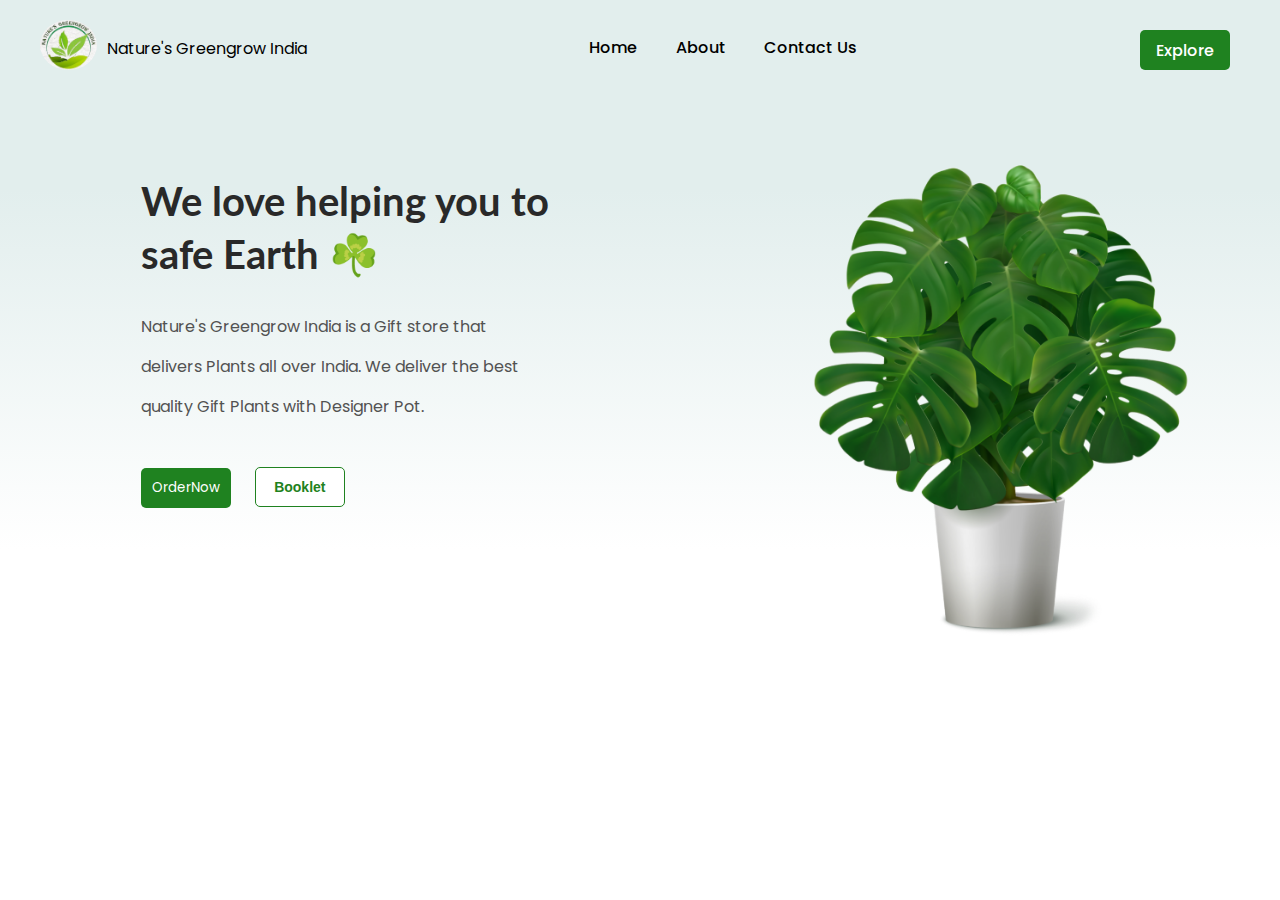
==== index.html @ ac8dd512 "asa" ====
<!DOCTYPE html>
<html lang="en">
  <head>
    <meta charset="UTF-8" />
    <meta http-equiv="X-UA-Compatible" content="IE=edge" />
    <meta name="viewport" content="width=device-width, initial-scale=1.0" />
    <link rel="stylesheet" href="style.css" />
    <script
      src="https://kit.fontawesome.com/5d60a83993.js"
      crossorigin="anonymous"
    ></script>
    <title>Website</title>
  </head>
  <body>
    <div id="container">
      <section id="home-page">
        <section id="navbar">
          <div id="icon">
            <div id="naturelogo">
              <a href="index.html">
                <img id="logo" src="./imgs/logo.png" alt="logo" />
              </a>
              <a href="index.html"> <p>Nature's Greengrow India</p></a>
            </div>
          </div>
          <div id="line">
            <div><a href="" id="home">Home</a></div>
            <div><a href="about.html" id="about">About</a></div>
            <div><a href="contact.html" id="contact">Contact Us</a></div>
          </div>
          <div id="explore">Explore</div>
        </section>
        <section id="main-content">
          <div id="heading-for-phone"><h1>We love helping you to safe Earth</h1></div>
          <div id="main-left">
            <h1>We love helping you to safe Earth <span id="leave">☘️</span> </h1>
            <p>
              Nature's Greengrow India is a Gift store that <br />
              delivers Plants all over India. We deliver the best <br />
              quality Gift Plants with Designer Pot.
            </p>
            <div>
              <a href="https://www.amazon.in/s?k=NATURE%27S+GREENGROW+INDIA&qid=1654805889&ref=sr_pg_1" target="/a"> <button id="color-button">OrderNow</button></a>
             
              <a href="./greengrow.pdf" id="trans-button" download="computer">
                <button>Booklet</button>
              </a>
            </div>
          </div>
          <div id="main-right">
            <img src="./imgs/plant.png" alt="" />
          </div>
        </section>
      </section>
      <section id="below-main">
        <h1 id="heading2">Steps to Start Your Plants Off Right</h1>
        <p>Follow instruction for more</p>
        <div id="pots">
          <div id="box1">
            <img id="pot1" src="./imgs/1pot.png" alt="" />
            <h1>Air Purifying Plants</h1>
            <p>
              Some Plants are better at removing <br />
              certain chemical than others
            </p>
          </div>
          <div id="box1">
            <img id="pot4" src="./imgs/4pot.png" alt="" />
            <h1>Ceramic Pots</h1>
            <p>
              Ceramic is completely non-reactive, <br />
              and contains no chemical additives.
            </p>
          </div>
          <div id="box1">
            <img id="pot2" src="./imgs/2pot.png" alt="" />
            <h1>Gifting Plants</h1>
            <p>
              When you gift someone a plant, you <br />
              are giving them the gift of good health
            </p>
          </div>
          <div id="box1">
            <img id="pot3" src="./imgs/3pot.png" alt="" />
            <h1>Indoor Plants</h1>
            <p>
              Match plants with light conditions. <br />
              Choose the right container.
            </p>
          </div>
          <div id="box1">
            <img id="pot5" src="./imgs/5pot.png" alt="" />
            <h1>Plastic Pots</h1>
            <p>Plastic pots are lightweight, strong and flexible.</p>
          </div>
        </div>
      </section>
      <section id="triple-section">
        <div id="para1">
          <div>
            <img src="./imgs/b1.png" alt="" />
          </div>
          <div>
            <h3>Make your garden good nutrition</h3>
            <p>
              <i class="fa-solid fa-wand-magic-sparkles"></i> Fleshy and moist,
              mineral-rich banana <br />
              &nbsp; &nbsp; &nbsp; &nbsp; &nbsp; skins easily diffuse potent
              nutrients
            </p>
            <p>
              <i class="fa-solid fa-wand-magic-sparkles"></i> Eggshells are
              chock full of nitrogen, <br />&nbsp; &nbsp; &nbsp; &nbsp; &nbsp;
              calcium, and phosphoric acid
            </p>
            <p>
              <i class="fa-solid fa-wand-magic-sparkles"></i> Wood ashes are
              typically used to raise <br />
              &nbsp; &nbsp; &nbsp; &nbsp; &nbsp; soil pH and can either be
              scattered or <br />&nbsp; &nbsp; &nbsp; &nbsp; &nbsp; composed
            </p>
          </div>
        </div>
      </section>
      <section id="triple-section">
        <div id="para1" class="twotwo">
          <div>
            <h3>Come with us grow up your plants</h3>
            <p>
              <i class="fa-solid fa-wand-magic-sparkles"></i> Caring for plants can be very rewarding, <br />
              &nbsp; &nbsp; &nbsp; &nbsp; &nbsp; even if they include ferns and don't produce <br>  &nbsp; &nbsp; &nbsp; &nbsp; &nbsp;fragrant flowers.
              
            </p>
            <p>
              <i class="fa-solid fa-wand-magic-sparkles"></i> Don't judge each day by the harvest you reap <br>  &nbsp; &nbsp; &nbsp; &nbsp; &nbsp; but by the seeds that you plant.             
            </p>
            <p>
              <i class="fa-solid fa-wand-magic-sparkles"></i> Wood ashes are
              typically used to raise <br />
              &nbsp; &nbsp; &nbsp; &nbsp; &nbsp; soil pH and can either be
              scattered or <br />&nbsp; &nbsp; &nbsp; &nbsp; &nbsp; composed
            </p>
          </div>
          <div>
            <img src="./imgs/b2.png" alt="" />
          </div>
        </div>
      </section>
      <section id="triple-section">
        <div id="para1" class="twotwo">
          <div>
            <img src="./imgs/b3.png" alt="" />
          </div>
          <div>
            <h3>Make your garden good nutrition</h3>
            <p>
              <i class="fa-solid fa-wand-magic-sparkles"></i> There can be no other occupation <br>  &nbsp; &nbsp; &nbsp; &nbsp; &nbsp; like gardening in which if you were <br>  &nbsp; &nbsp; &nbsp; &nbsp; &nbsp;&nbsp;to creep up behind someone at their<br>  &nbsp; &nbsp; &nbsp; &nbsp; &nbsp; work, you would find them smiling.  <br />
             
            </p>
            <p>
              <i class="fa-solid fa-wand-magic-sparkles"></i> Plants give us oxygen for the lungs <br />&nbsp; &nbsp; &nbsp; &nbsp; &nbsp; and for the soul.
             
            </p>
            <p>
              <i class="fa-solid fa-wand-magic-sparkles"></i> Plants are solar powered air purifiers  <br />&nbsp; &nbsp; &nbsp; &nbsp; &nbsp;  whose filter never needs replacing. <br />
             
            </p>
          </div>
        </div>
      </section>
      <section id="footer-pop">
        <img src="./imgs/f1.png"  id="f1" alt="">
        <h2>NATURE'S <span style=" color: rgb(21, 182, 0);
          ;">GREEN</span>GROW  INDIA</h2>
        <section id="footer">
          <div class="footer-box">
            <div id="company-name">
              <img id="logo" src="./imgs/logo.png" alt="logo" />
              <h3 id="company-name">Nature's Greengrow India</h3>
            </div>
            <p>Copyright @2022 Nature's Greengrow India</p>
            <p>All rights reserved</p>
          </div>
          <div class="footer-box">
            <h3>Location</h3>
            <p>C-2/310 Street No. 8</p>
            <p>Aya Nagar</p>
            <p>New Delhi, 110047</p>
            <p>India</p>
          </div>
          <div class="footer-box">
            <h3>Helpfull</h3>
            <p><a href="about.html">About</a></p>
            <p><a href="contact.html">Contact Us</a></p>
            <p><a href="">Explore</a></p>
            <p><a href="./greengrow.pdf"> Booklet</a></p>
          </div>
          <div class="footer-box">
            <h3>Contact Us</h3>
            <p><i class="fa-solid fa-phone"></i> 9873370270, 9205318689</p>
            <a
              href="https://www.instagram.com/naturesgreengrowindia/"
              target="n"
              style="text-decoration: none"
            >
              <i class="fa-brands fa-instagram"></i>
            </a>
            <a
              href="https://www.facebook.com/naturesgreengrowindia.plants"
              target="n"
            >
              <i class="fa-brands fa-facebook-f"></i
            ></a>
            <a
              href="https://www.linkedin.com/in/nature-s-greengrow-india-534127218/"
              target="n"
              ><i class="fa-brands fa-linkedin-in"> </i>
            </a>
          </div>
        </section>
      </section>
    </div>
  </body>
</html>
---- style.css ----
@import url("https://fonts.googleapis.com/css2?family=Poppins&display=swap");
@import url("https://fonts.googleapis.com/css2?family=Lato&family=Poppins:wght@700&display=swap");
* {
  margin: 0;
  padding: 0;
  box-sizing: border-box;
  font-family: "Poppins", sans-serif;
}
#heading-for-phone{
  display: none;
}
#naturelogo {
  display: flex;
  justify-content: center;
  align-items: center;
}
#naturelogo a {
  text-decoration: none;
  color: #000000;
}
#naturelogo a:hover {
  color: #1f8220;
}
#container {
  height: 100vh;
  scroll-snap-type: y mandatory;
  overflow-y: scroll;
  height: 100vh;
}
section {
  scroll-snap-align: start;
}
#navbar {
  display: flex;
  flex-direction: row;
  justify-content: space-between;
}
#home-page {
  height: 100vh;
  background: linear-gradient(to bottom, #e2eeed 21%, #ffffff 61%);
}
#f-half {
  height: 50vh;
  background-repeat: no-repeat;
}
#s-half {
  height: 50vh;
}
#icon {
  display: flex;
  align-items: center;
  justify-content: center;
}
#logo {
  height: 50px;
  border-radius: 50%;
}
#line {
  margin-top: -12px;
  display: flex;
  justify-items: center;
  align-items: center;
  flex-direction: row;
  justify-content: space-between;
}
#navbar {
  padding-top: 20px;
}
#home {
  color: black;
  text-decoration: none;
  font-weight: 500;
}
#about {
  font-weight: 500;
  padding-left: 3vw;
  padding-right: 3vw;
  color: black;
  text-decoration: none;
}
#about:hover {
  color: rgb(21, 182, 0);
}
#contact {
  font-weight: 500;
  color: black;
  text-decoration: none;
}
#contact:hover {
  color: rgb(21, 182, 0);
}
#home:hover {
  color: rgb(21, 182, 0);
}
#explore {
  margin-top: 10px;
  display: flex;
  align-items: center;
  justify-content: center;
  height: 40px;
  width: 90px;
  color: white;
  border-radius: 5px;
  background-color: #1f8220;
  font-weight: 500;
  margin-right: 50px;
}
#explore:hover {
  cursor: pointer;
  background-color: rgb(21, 182, 0);
}
#naturelogo {
  margin-left: 40px;
  margin-bottom: 10px;
}
#main-content {
  justify-content: space-around;
  display: flex;
  height: 90vh;
  flex-wrap: wrap;
}
#main-left {
  width: 38vw;
  font-family: "Lato", sans-serif;
  margin-left: 4vw;
  margin-top: 10vh;
}
#main-left h1 {
  color: rgb(41, 41, 41);
  font-family: "Lato", sans-serif;
  font-size: 33px;
  font-weight: bold;
  font-size: 40px;
}
#main-left p {
  line-height: 40px;
  margin-top: 22px;
  color: rgb(82, 82, 82);
}

#main-right img {
  margin-top: 8vh;
  height: 480px;
}

#color-button {
  margin-top: 40px;
  height: 40px;
  width: 90px;
  border-radius: 5px;
  background-color: #1f8220;
  color: white;
  border: none;
}
#color-button:hover {
  box-shadow: 2px 4px 10px #2c2c2c6f;
  cursor: pointer;
}
#trans-button button {
  margin-top: 40px;
  font-weight: bold;
  height: 40px;
  text-align: center;
  text-decoration: none;
  width: 90px;
  font-family: sans-serif !important;
  font-size: 14px;
  border-radius: 5px;
  margin-left: 20px;
  background-color: white;
  border: 1px solid #1f8220;
  color: #1f8220;
}
#trans-button button:hover {
  box-shadow: 5px 5px 9px #7c7c7c6f;
  cursor: pointer;
}
#heading2 {
  padding-top: 50px;
}

/* below main */

#below-main {
  min-height: 100vh;
  background: linear-gradient(to bottom, #e2eeed 21%, #ffffff 61%);
}
#below-main h1 {
  text-align: center;
  font-size: 28px;
  font-family: "Lato", sans-serif;
  color: #000000;
}
#below-main p {
  margin-top: 10px;
  text-align: center;
  font-size: 19px;
  color: #525252;
  font-family: "Lato", sans-serif;
}
#pots {
  /* padding: 120px; */
  padding: 50px;
  margin-top: 40px;
  display: flex;
  flex-direction: row;
  justify-content: space-around;
  flex-wrap: wrap;
}
#box1 {
  margin: 9px;
  border-radius: 5px;
  border: 3px solid rgb(105, 105, 105);
  height: 250px;
  width: 200px;
}
#box1:hover {
  box-shadow: 2px 4px 10px #2c2c2c6f;
  cursor: pointer;
}
#box1 h1 {
  font-size: 15px;
}
#box1 p {
  font-size: 10px;
}
#box1 img {
  margin-top: 12px;
  height: 160px;
}
#pot1 {
  margin-left: 4em;
}
#pot2 {
  margin-left: 3.5em;
}
#pot3 {
  margin-left: 3em;
}
#pot4 {
  margin-left: 3.5em;
}
#pot5 {
  margin-left: 3em;
}

#footer {
  background-color: #e2eeed;
  display: flex;
  flex-wrap: wrap;
  align-items: center;
  justify-content: space-around;
}
.footer-box {
  padding: 20px;
  height: 150px;
  margin: 29px;
  padding: 6px;
  text-decoration: none;
}
.footer-box h3 {
  text-align: center;
  color: #1e1e1e;
}
.footer-box p a {
  text-decoration: none;
  color: #7d7d7d;
}
.footer-box a i {
  padding-left: 40px;
  padding-top: 7px;
  color: #7d7d7d;
  font-size: 22px;
}
.footer-box a i:hover {
  color: rgb(21, 182, 0);
}
.footer-box p {
  text-align: center;
  color: #7d7d7d;
}

.footer-box p a:hover {
  color: rgb(21, 182, 0);
  cursor: pointer;
}
#company-name {
  display: flex;
  justify-content: center;
  align-items: center;
}
#logo {
  margin-right: 10px;
}
#triple-section img {
  height: 450px;
}
#triple-section i {
  color: rgb(21, 182, 0);
  margin-right: 10px;
  margin-left: 12px;
}
#triple-section h3 {
  margin-bottom: 19px;
  font-size: 34px;
  margin-top: 59px;
}
#triple-section p {
  color: #7d7d7d;
  font-size: 18px;
}
.center h3 {
  font-size: 28px;
  font-family: lato;
}
#para1 {
  height: 100vh;
  display: flex;
  flex-direction: row;
  align-items: center;
  justify-content: space-evenly;
  flex-wrap: wrap;
}
#footer-pop {
  position: relative;
  height: 100vh;
}
#footer-pop h2 {
  margin-top: 10px;
  position: absolute;
  left: 13vw;
  font-size: 5vw;
  top: 8vw;
  color: rgb(181, 181, 181);
  z-index: -22;
}
#f1 {
  height: 18em;
  margin-left: 43vw;
  margin-top: 14vw;
  margin-bottom: -0.8vw;
}

@media (max-width: 799px){
  #pots {
    padding: 5px;
    margin-top: 15px;
  }
  #para1 h3 {
    margin-top: 10px;
    font-size: 20px;
    /* margin-bottom: 5px; */
  }
  #para1 p {
    font-size: 15px;
    /* margin-top: 10px; */
  }
  #para1 img {
    height: 59vh;
  }
  .twotwo {
    background: linear-gradient(to bottom, #e2eeed 21%, #ffffff 61%);
  }
  #f1 {
    margin-left: 35vw;
  }
  #footer-pop h2 {
    height: 30vh;
  }
  .footer-box {
    margin: 1px;
  }
}

@media (max-width: 490px) {
  body {
    position: relative;
  }
  #logo {
    /* margin-left: 12px; */
    margin-top: 14px;
    height: 50px;
    border-radius: 50%;
  }
  #explore {
    display: none;
  }
  #line {
    margin: 1px;
    padding: 1px;
    justify-content: space-around;
  }
  #icon {
    padding-left: 0px;
    width: 45px;
    margin-left: 0px;
  }
  #box1 {
    margin-top: 1px;
  }
  #pots {
    margin-top: 14px;
    padding: 15px;
  }
  #naturelogo p {
    display: none;
    visibility: hidden;
  }
  #navbar {
    padding-top: 2px;
    justify-content: space-around;
    /* display: none; */
  }
  #line a {
    font-size: 13x;
  }
  #main-left h1 {
    font-size: 12px;
  }
  #main-left p {
    font-size: 12px;
  }
  #main-content{
    justify-content: space-around;
  }
  /* fffffffffffffff */
  
  #heading-for-phone{    
    font-family: "Lato", sans-serif;
    display: inline;
    height: 13px;
    margin: 5px;
    font-size: 14px;
    margin-top: 30px;
  }
 #main-content {
  display: flex;
  height: 90vh;
  /* flex-wrap: nowrap; */
}
#main-left {  
  font-family: "Lato", sans-serif;
  margin-top: 0vh;
}
#main-left h1 { 
font-family: "Lato", sans-serif;
  font-size: 1em;
  font-weight: bold;
  display: none;
}
button{
  margin-top: 0px;
  padding-top: 0px;
}
#leave{
  display: none;
}
#main-left p {
  line-height: 20px;
  margin-top: -18vh;
  font-size: 13px;
  color: rgb(82, 82, 82);
}
#main-right {
  height: 30vh;
}
#main-left {
  height: 30vh;
}
#main-right img {
  margin-top: -12vh;
  height: 200px;
}
#color-button {
  margin-top: 30px;
  height: 40px;
  width: 90px;
}
#color-button:hover {
  box-shadow: 2px 4px 10px #2c2c2c6f;
  cursor: pointer;
}
#trans-button button {
  margin-top: 10px;
  margin-left: 0px;
}
#trans-button button:hover {
  box-shadow: 5px 5px 9px #7c7c7c6f;
  cursor: pointer;
}}
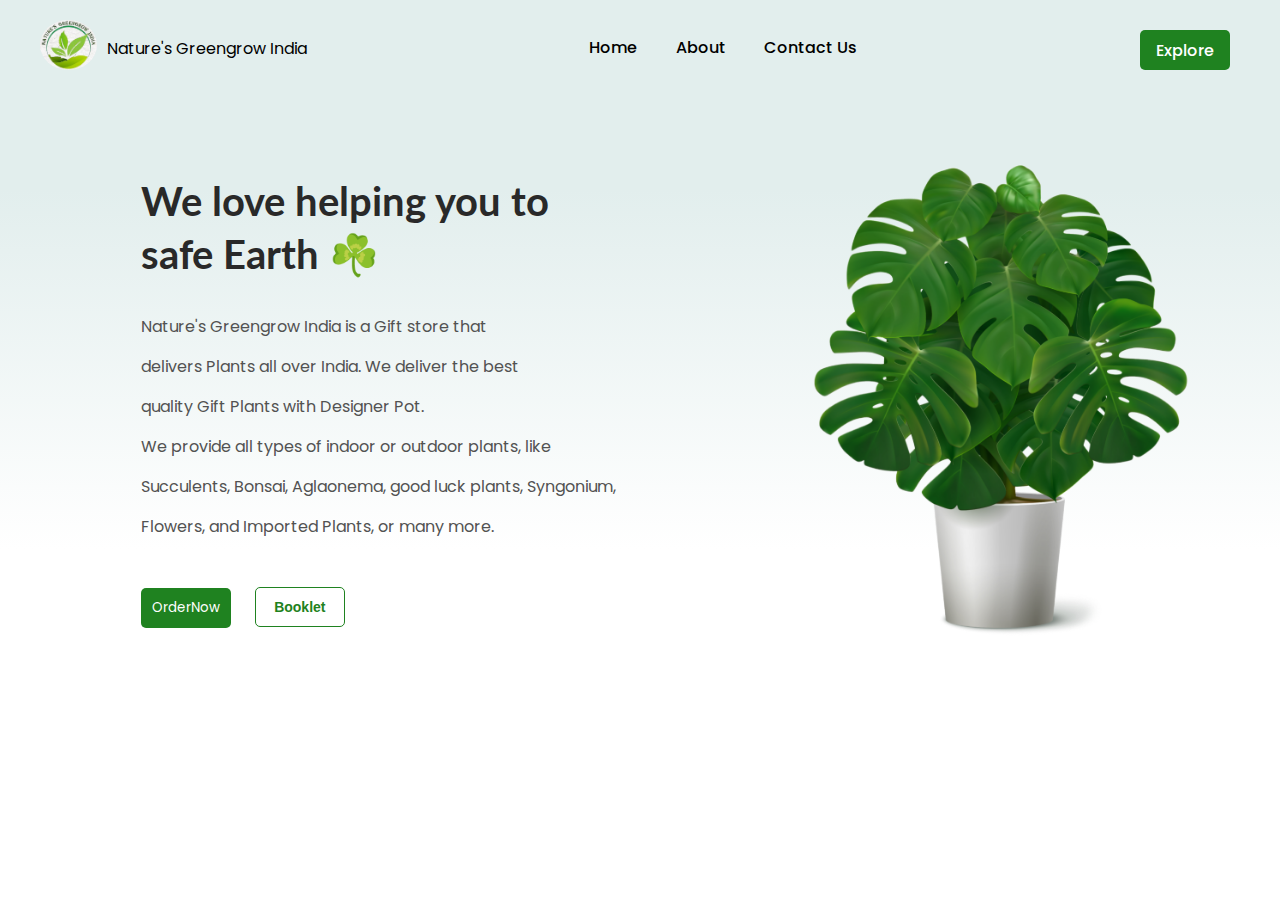
==== commit 164a206d: "fds" ====
--- a/index.html
+++ b/index.html
@@ -11,6 +11,7 @@
     ></script>
     <title>Website</title>
   </head>
+
   <body>
     <div id="container">
       <section id="home-page">
@@ -24,7 +25,7 @@
             </div>
           </div>
           <div id="line">
-            <div><a href="" id="home">Home</a></div>
+            <div><a href=""  id="home">Home</a></div>
             <div><a href="about.html" id="about">About</a></div>
             <div><a href="contact.html" id="contact">Contact Us</a></div>
           </div>
@@ -37,7 +38,10 @@
             <p>
               Nature's Greengrow India is a Gift store that <br />
               delivers Plants all over India. We deliver the best <br />
-              quality Gift Plants with Designer Pot.
+              quality Gift Plants with Designer Pot. <br>
+              <span id="hidden">We provide all types of indoor or outdoor plants, like Succulents,
+                Bonsai, Aglaonema, good luck plants, Syngonium, Flowers, and
+                Imported Plants, or many more.</span>
             </p>
             <div>
               <a href="https://www.amazon.in/s?k=NATURE%27S+GREENGROW+INDIA&qid=1654805889&ref=sr_pg_1" target="/a"> <button id="color-button">OrderNow</button></a>
@@ -58,7 +62,7 @@
         <div id="pots">
           <div id="box1">
             <img id="pot1" src="./imgs/1pot.png" alt="" />
-            <h1>Air Purifying Plants</h1>
+            <h1>Air Purifying </h1>
             <p>
               Some Plants are better at removing <br />
               certain chemical than others
@@ -97,7 +101,7 @@
       </section>
       <section id="triple-section">
         <div id="para1">
-          <div>
+          <div id="b11">
             <img src="./imgs/b1.png" alt="" />
           </div>
           <div>
@@ -190,10 +194,10 @@
           </div>
           <div class="footer-box">
             <h3>Helpfull</h3>
-            <p><a href="about.html">About</a></p>
-            <p><a href="contact.html">Contact Us</a></p>
-            <p><a href="">Explore</a></p>
-            <p><a href="./greengrow.pdf"> Booklet</a></p>
+            <p><a  href="about.html">About</a></p>
+            <p><a  href="contact.html">Contact Us</a></p>
+            <p><a  href="">Explore</a></p>
+            <p><a  href="./greengrow.pdf"> Booklet</a></p>
           </div>
           <div class="footer-box">
             <h3>Contact Us</h3>
--- a/style.css
+++ b/style.css
@@ -250,6 +250,7 @@
   flex-wrap: wrap;
   align-items: center;
   justify-content: space-around;
+  height: 43vh;
 }
 .footer-box {
   padding: 20px;
@@ -322,6 +323,7 @@
   flex-wrap: wrap;
 }
 #footer-pop {
+
   position: relative;
   height: 100vh;
 }
@@ -369,6 +371,9 @@
   }
   .footer-box {
     margin: 1px;
+  }
+  #hidden{
+    display: none;
   }
 }
 
@@ -487,4 +492,26 @@
 #trans-button button:hover {
   box-shadow: 5px 5px 9px #7c7c7c6f;
   cursor: pointer;
-}}
+}
+#naturelogo img{
+  margin-right: 12vw;
+}
+#below-main h1{
+  font-size: 1.5em;
+}
+#para1 img{
+  height: 390px;
+}
+#b11 img{
+  height: 290px;
+}
+#f1{
+  margin-left: 28vw;
+}
+#footer-pop h2{
+  margin-top: -2px;
+  font-size: 1.4em;
+  /* margin-right: 22px; */
+}
+
+}
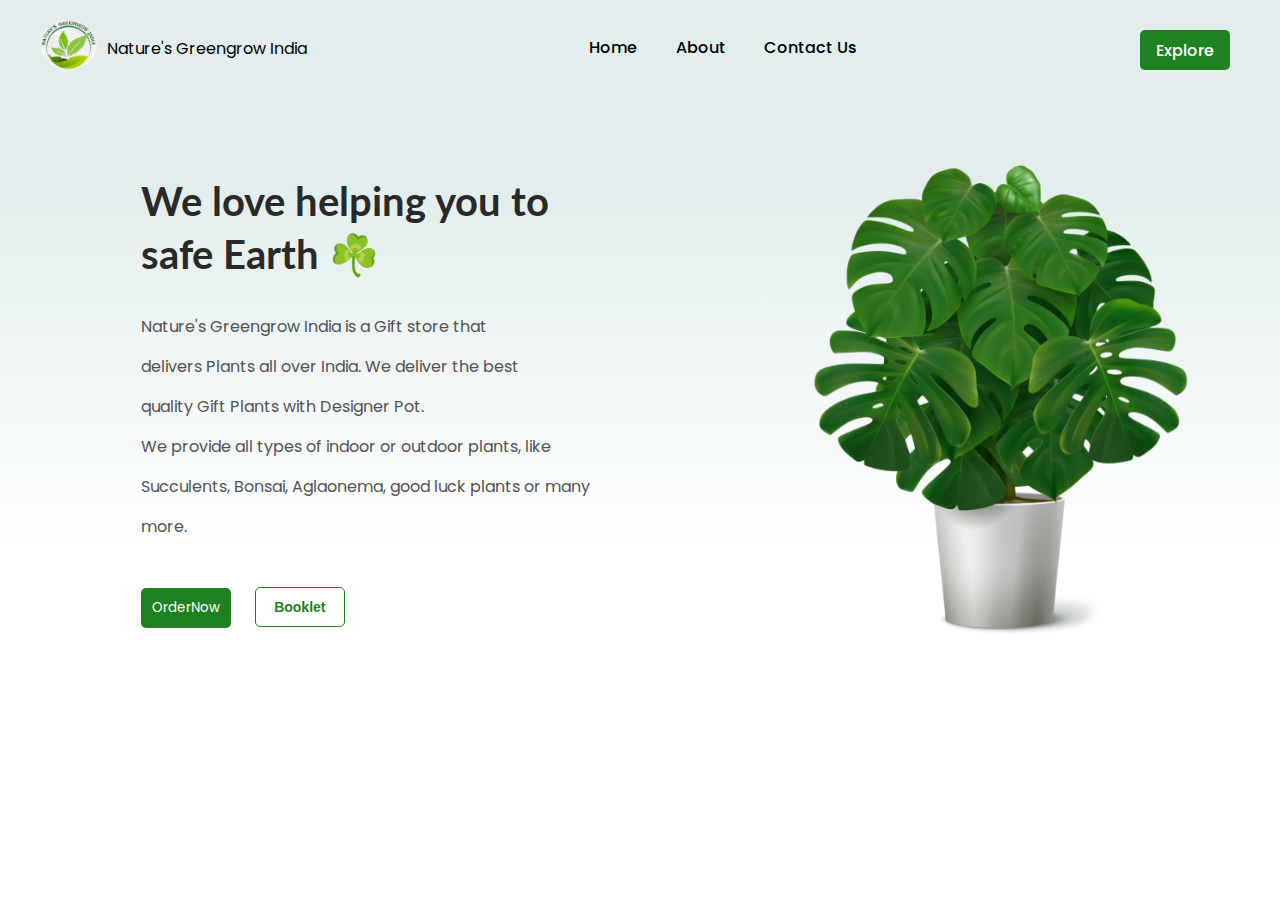
==== commit 3b7fad4a: "asa" ====
--- a/index.html
+++ b/index.html
@@ -40,8 +40,7 @@
               delivers Plants all over India. We deliver the best <br />
               quality Gift Plants with Designer Pot. <br>
               <span id="hidden">We provide all types of indoor or outdoor plants, like Succulents,
-                Bonsai, Aglaonema, good luck plants, Syngonium, Flowers, and
-                Imported Plants, or many more.</span>
+                Bonsai, Aglaonema, good luck plants or many more.</span>
             </p>
             <div>
               <a href="https://www.amazon.in/s?k=NATURE%27S+GREENGROW+INDIA&qid=1654805889&ref=sr_pg_1" target="/a"> <button id="color-button">OrderNow</button></a>
@@ -129,14 +128,14 @@
       <section id="triple-section">
         <div id="para1" class="twotwo">
           <div>
-            <h3>Come with us grow up your plants</h3>
+            <h3 style="text-align: center;">Come with us grow up your plants</h3>
             <p>
               <i class="fa-solid fa-wand-magic-sparkles"></i> Caring for plants can be very rewarding, <br />
               &nbsp; &nbsp; &nbsp; &nbsp; &nbsp; even if they include ferns and don't produce <br>  &nbsp; &nbsp; &nbsp; &nbsp; &nbsp;fragrant flowers.
               
             </p>
             <p>
-              <i class="fa-solid fa-wand-magic-sparkles"></i> Don't judge each day by the harvest you reap <br>  &nbsp; &nbsp; &nbsp; &nbsp; &nbsp; but by the seeds that you plant.             
+              <i class="fa-solid fa-wand-magic-sparkles"></i> Don't judge each day by the harvest you <br>  &nbsp; &nbsp; &nbsp; &nbsp; &nbsp; reap but by the seeds that you plant.             
             </p>
             <p>
               <i class="fa-solid fa-wand-magic-sparkles"></i> Wood ashes are
@@ -145,14 +144,14 @@
               scattered or <br />&nbsp; &nbsp; &nbsp; &nbsp; &nbsp; composed
             </p>
           </div>
-          <div>
+          <div id="chota">
             <img src="./imgs/b2.png" alt="" />
           </div>
         </div>
       </section>
       <section id="triple-section">
         <div id="para1" class="twotwo">
-          <div>
+          <div id="chota">
             <img src="./imgs/b3.png" alt="" />
           </div>
           <div>
@@ -173,8 +172,8 @@
         </div>
       </section>
       <section id="footer-pop">
-        <img src="./imgs/f1.png"  id="f1" alt="">
-        <h2>NATURE'S <span style=" color: rgb(21, 182, 0);
+        <img src="./imgs/f1.png"  id="f1" alt="tree">
+        <h2 >NATURE'S <span style="color: rgb(21, 182, 0);
           ;">GREEN</span>GROW  INDIA</h2>
         <section id="footer">
           <div class="footer-box">
--- a/style.css
+++ b/style.css
@@ -435,7 +435,7 @@
     display: inline;
     height: 13px;
     margin: 5px;
-    font-size: 14px;
+    font-size: 17px;
     margin-top: 30px;
   }
  #main-content {
@@ -503,15 +503,28 @@
   height: 390px;
 }
 #b11 img{
-  height: 290px;
+  height: 265px;
+  margin-left: 10px;
 }
 #f1{
-  margin-left: 28vw;
+  margin-left: 27vw;
 }
 #footer-pop h2{
   margin-top: -2px;
-  font-size: 1.4em;
+  margin-right: 22px;
+  font-size: 1.3em; 
+  z-index: 122;
   /* margin-right: 22px; */
 }
-
-}
+#chota img{
+  height: 270px;
+}
+#hidden{
+  display: inline;
+}
+#footer{
+/* background-color: rgb(190, 86, 86); */
+height: 500px;
+}
+
+}
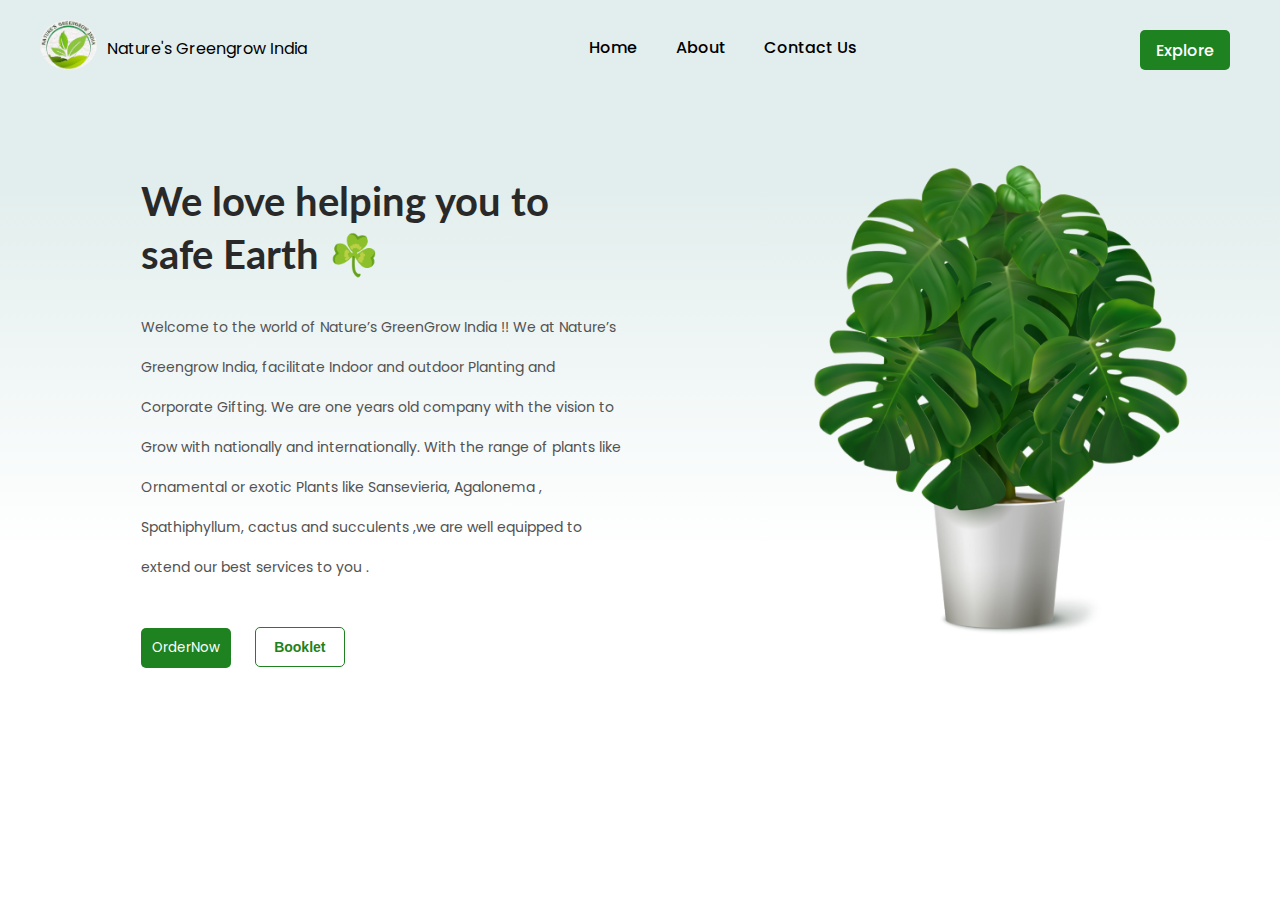
==== commit 4246238f: "asa" ====
--- a/index.html
+++ b/index.html
@@ -25,26 +25,45 @@
             </div>
           </div>
           <div id="line">
-            <div><a href=""  id="home">Home</a></div>
+            <div><a href="" id="home">Home</a></div>
             <div><a href="about.html" id="about">About</a></div>
             <div><a href="contact.html" id="contact">Contact Us</a></div>
           </div>
-          <div id="explore">Explore</div>
+          <div id="explore">
+            <a
+              href="https://www.amazon.in/s?k=NATURE%27S+GREENGROW+INDIA&qid=1654805889&ref=sr_pg_1"
+              style="color: white; text-decoration: none"
+              >Explore</a
+            >
+          </div>
         </section>
         <section id="main-content">
-          <div id="heading-for-phone"><h1>We love helping you to safe Earth</h1></div>
+          <div id="heading-for-phone">
+            <h1>We love helping you to safe Earth</h1>
+          </div>
           <div id="main-left">
-            <h1>We love helping you to safe Earth <span id="leave">☘️</span> </h1>
-            <p>
-              Nature's Greengrow India is a Gift store that <br />
-              delivers Plants all over India. We deliver the best <br />
-              quality Gift Plants with Designer Pot. <br>
-              <span id="hidden">We provide all types of indoor or outdoor plants, like Succulents,
-                Bonsai, Aglaonema, good luck plants or many more.</span>
+            <h1>
+              We love helping you to safe Earth <span id="leave">☘️</span>
+            </h1>
+            <p >
+              Welcome to the world of Nature’s GreenGrow India !! We at Nature’s
+              Greengrow India, facilitate Indoor and outdoor Planting and
+              Corporate Gifting. We are one years old company with the vision to
+              Grow with nationally and internationally. With the range of plants
+              like Ornamental or exotic Plants like Sansevieria, Agalonema ,
+              Spathiphyllum, cactus and succulents ,we are well equipped to
+              extend our best services to you .<br />
+              <span id="hidden"
+                ></span>
             </p>
             <div>
-              <a href="https://www.amazon.in/s?k=NATURE%27S+GREENGROW+INDIA&qid=1654805889&ref=sr_pg_1" target="/a"> <button id="color-button">OrderNow</button></a>
-             
+              <a
+                href="https://www.amazon.in/s?k=NATURE%27S+GREENGROW+INDIA&qid=1654805889&ref=sr_pg_1"
+                target="/a"
+              >
+                <button id="color-button">OrderNow</button></a
+              >
+
               <a href="./greengrow.pdf" id="trans-button" download="computer">
                 <button>Booklet</button>
               </a>
@@ -61,7 +80,7 @@
         <div id="pots">
           <div id="box1">
             <img id="pot1" src="./imgs/1pot.png" alt="" />
-            <h1>Air Purifying </h1>
+            <h1>Air Purifying</h1>
             <p>
               Some Plants are better at removing <br />
               certain chemical than others
@@ -128,14 +147,19 @@
       <section id="triple-section">
         <div id="para1" class="twotwo">
           <div>
-            <h3 style="text-align: center;">Come with us grow up your plants</h3>
-            <p>
-              <i class="fa-solid fa-wand-magic-sparkles"></i> Caring for plants can be very rewarding, <br />
-              &nbsp; &nbsp; &nbsp; &nbsp; &nbsp; even if they include ferns and don't produce <br>  &nbsp; &nbsp; &nbsp; &nbsp; &nbsp;fragrant flowers.
-              
-            </p>
-            <p>
-              <i class="fa-solid fa-wand-magic-sparkles"></i> Don't judge each day by the harvest you <br>  &nbsp; &nbsp; &nbsp; &nbsp; &nbsp; reap but by the seeds that you plant.             
+            <h3 style="text-align: center">Come with us grow up your plants</h3>
+            <p>
+              <i class="fa-solid fa-wand-magic-sparkles"></i> Caring for plants
+              can be very rewarding, <br />
+              &nbsp; &nbsp; &nbsp; &nbsp; &nbsp; even if they include ferns and
+              don't<br />
+              &nbsp; &nbsp; &nbsp; &nbsp; &nbsp; produce fragrant flowers.
+            </p>
+            <p>
+              <i class="fa-solid fa-wand-magic-sparkles"></i> Don't judge each
+              day by the harvest you <br />
+              &nbsp; &nbsp; &nbsp; &nbsp; &nbsp; reap but by the seeds that you
+              plant.
             </p>
             <p>
               <i class="fa-solid fa-wand-magic-sparkles"></i> Wood ashes are
@@ -157,24 +181,33 @@
           <div>
             <h3>Make your garden good nutrition</h3>
             <p>
-              <i class="fa-solid fa-wand-magic-sparkles"></i> There can be no other occupation <br>  &nbsp; &nbsp; &nbsp; &nbsp; &nbsp; like gardening in which if you were <br>  &nbsp; &nbsp; &nbsp; &nbsp; &nbsp;&nbsp;to creep up behind someone at their<br>  &nbsp; &nbsp; &nbsp; &nbsp; &nbsp; work, you would find them smiling.  <br />
-             
-            </p>
-            <p>
-              <i class="fa-solid fa-wand-magic-sparkles"></i> Plants give us oxygen for the lungs <br />&nbsp; &nbsp; &nbsp; &nbsp; &nbsp; and for the soul.
-             
-            </p>
-            <p>
-              <i class="fa-solid fa-wand-magic-sparkles"></i> Plants are solar powered air purifiers  <br />&nbsp; &nbsp; &nbsp; &nbsp; &nbsp;  whose filter never needs replacing. <br />
-             
+              <i class="fa-solid fa-wand-magic-sparkles"></i> There can be no
+              other occupation <br />
+              &nbsp; &nbsp; &nbsp; &nbsp; &nbsp; like gardening in which if you
+              were <br />
+              &nbsp; &nbsp; &nbsp; &nbsp; &nbsp;&nbsp;to creep up behind someone
+              at their<br />
+              &nbsp; &nbsp; &nbsp; &nbsp; &nbsp; work, you would find them
+              smiling. <br />
+            </p>
+            <p>
+              <i class="fa-solid fa-wand-magic-sparkles"></i> Plants give us
+              oxygen for the lungs <br />&nbsp; &nbsp; &nbsp; &nbsp; &nbsp; and
+              for the soul.
+            </p>
+            <p>
+              <i class="fa-solid fa-wand-magic-sparkles"></i> Plants are solar
+              powered air purifiers <br />&nbsp; &nbsp; &nbsp; &nbsp; &nbsp;
+              whose filter never needs replacing. <br />
             </p>
           </div>
         </div>
       </section>
       <section id="footer-pop">
-        <img src="./imgs/f1.png"  id="f1" alt="tree">
-        <h2 >NATURE'S <span style="color: rgb(21, 182, 0);
-          ;">GREEN</span>GROW  INDIA</h2>
+        <img src="./imgs/f1.png" id="f1" alt="tree" />
+        <h2>
+          NATURE'S <span style="color: rgb(21, 182, 0)">GREEN</span>GROW INDIA
+        </h2>
         <section id="footer">
           <div class="footer-box">
             <div id="company-name">
@@ -193,10 +226,10 @@
           </div>
           <div class="footer-box">
             <h3>Helpfull</h3>
-            <p><a  href="about.html">About</a></p>
-            <p><a  href="contact.html">Contact Us</a></p>
-            <p><a  href="">Explore</a></p>
-            <p><a  href="./greengrow.pdf"> Booklet</a></p>
+            <p><a href="about.html">About</a></p>
+            <p><a href="contact.html">Contact Us</a></p>
+            <p><a href="">Explore</a></p>
+            <p><a href="./greengrow.pdf"> Booklet</a></p>
           </div>
           <div class="footer-box">
             <h3>Contact Us</h3>
--- a/style.css
+++ b/style.css
@@ -8,6 +8,10 @@
 }
 #heading-for-phone{
   display: none;
+}
+#main-left p{
+  font-size: 14px;
+  line-height: 2vw;
 }
 #naturelogo {
   display: flex;
@@ -374,6 +378,10 @@
   }
   #hidden{
     display: none;
+  }
+  #main-left p{
+    font-size: 12px;
+    line-height: 22px;
   }
 }
 
@@ -477,7 +485,7 @@
   height: 200px;
 }
 #color-button {
-  margin-top: 30px;
+  margin-top: 10px;
   height: 40px;
   width: 90px;
 }
@@ -512,7 +520,7 @@
 #footer-pop h2{
   margin-top: -2px;
   margin-right: 22px;
-  font-size: 1.3em; 
+  font-size: 1.2em; 
   z-index: 122;
   /* margin-right: 22px; */
 }
@@ -526,5 +534,9 @@
 /* background-color: rgb(190, 86, 86); */
 height: 500px;
 }
-
-}
+#main-left p{
+  font-size: 12px;
+  line-height: 15px;
+}
+
+}
